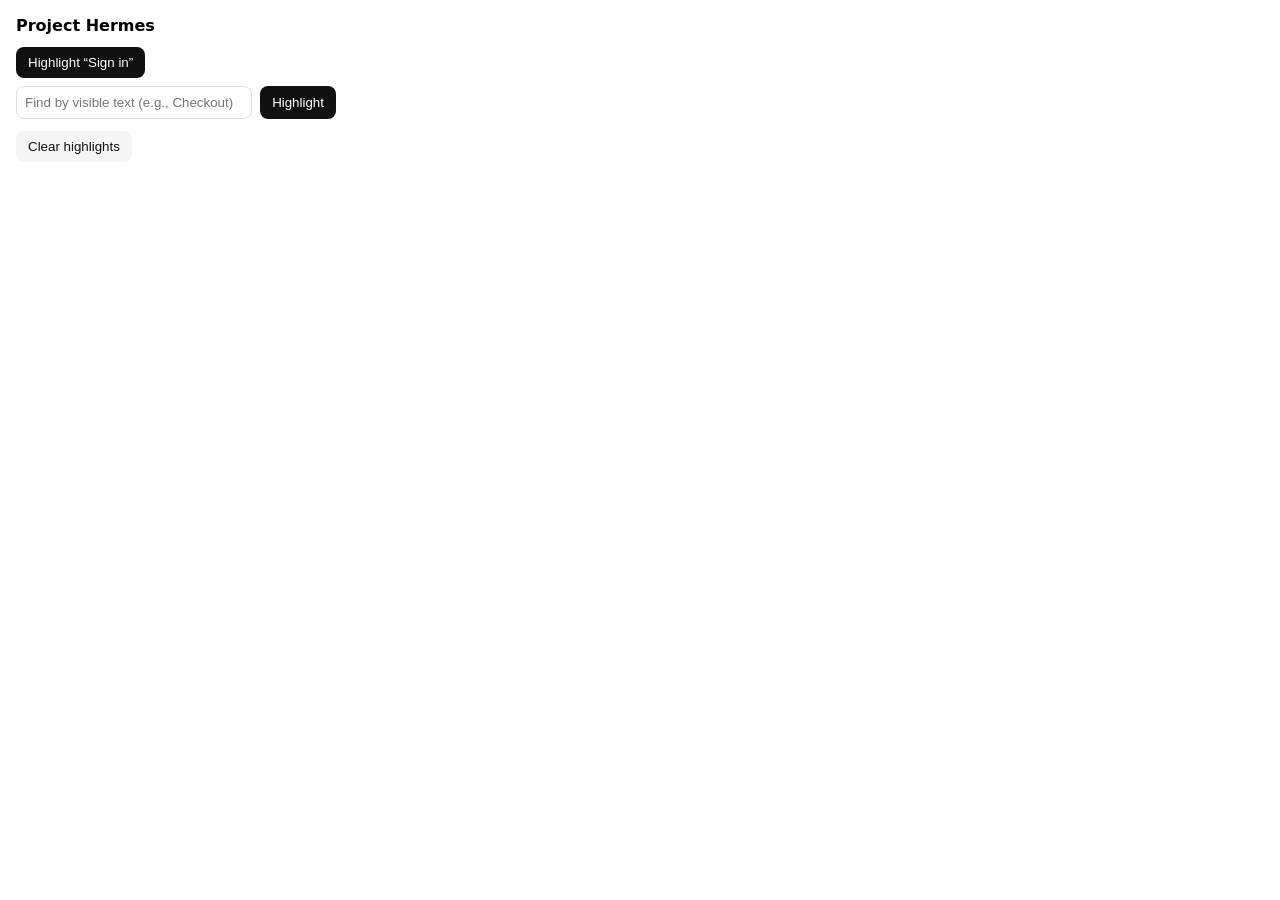
==== src/popup/popup.html @ 536b597a "Initial commit" ====
<!doctype html>
<html>
  <head>
    <meta charset="utf-8" />
    <meta name="viewport" content="width=device-width, initial-scale=1" />
    <link rel="stylesheet" href="popup.css" />
    <title>Project Hermes</title>
  </head>
  <body>
    <main>
      <h1>Project Hermes</h1>
      <button id="btn-signin">Highlight “Sign in”</button>
      <div class="row">
        <input id="by-text" placeholder="Find by visible text (e.g., Checkout)" />
        <button id="btn-by-text">Highlight</button>
      </div>
      <button id="btn-clear" class="ghost">Clear highlights</button>
    </main>
    <script type="module" src="popup.js"></script>
  </body>
</html>
---- src/popup/popup.css ----
:root { font-family: system-ui, -apple-system, Segoe UI, Roboto, sans-serif; }
body { margin: 0; }
main { width: 320px; padding: 16px; }
h1 { font-size: 16px; margin: 0 0 12px; }
.row { display: flex; gap: 8px; margin: 8px 0 12px; }
input { flex: 1; padding: 8px; border: 1px solid #ddd; border-radius: 8px; }
button { padding: 8px 12px; border: 0; border-radius: 8px; background: #111; color: #fff; cursor: pointer; }
button.ghost { background: #f5f5f5; color: #111; }
button:hover { filter: brightness(1.1); }
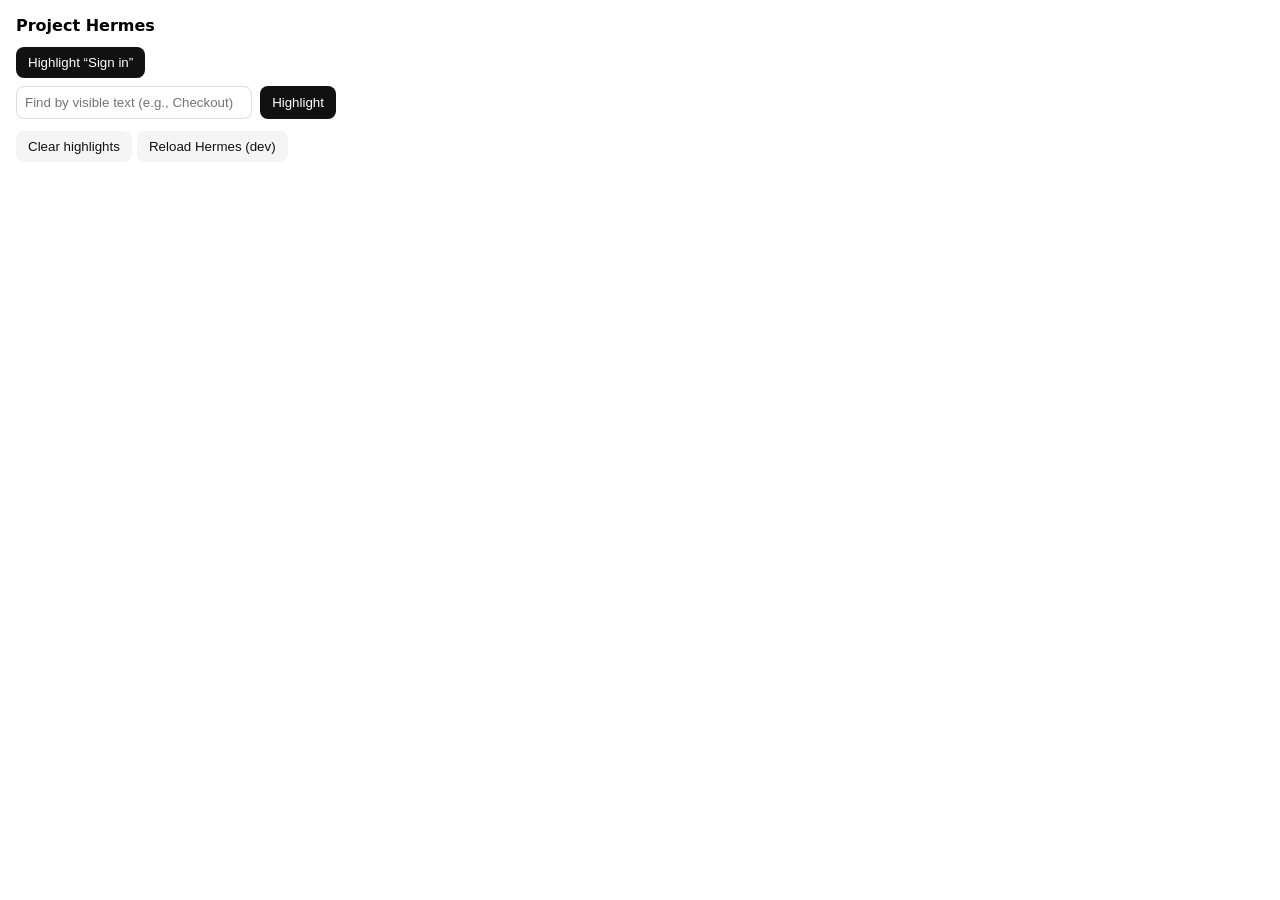
==== commit 42f0d077: "feat (popup.html): added refresh button for testing" ====
--- a/src/popup/popup.html
+++ b/src/popup/popup.html
@@ -15,6 +15,12 @@
         <button id="btn-by-text">Highlight</button>
       </div>
       <button id="btn-clear" class="ghost">Clear highlights</button>
+      <button id="reload-ext" class="ghost">Reload Hermes (dev)</button>
+      <script>
+      document.getElementById('reload-ext')?.addEventListener('click', () => {
+        chrome.runtime.reload();
+      });
+      </script>
     </main>
     <script type="module" src="popup.js"></script>
   </body>
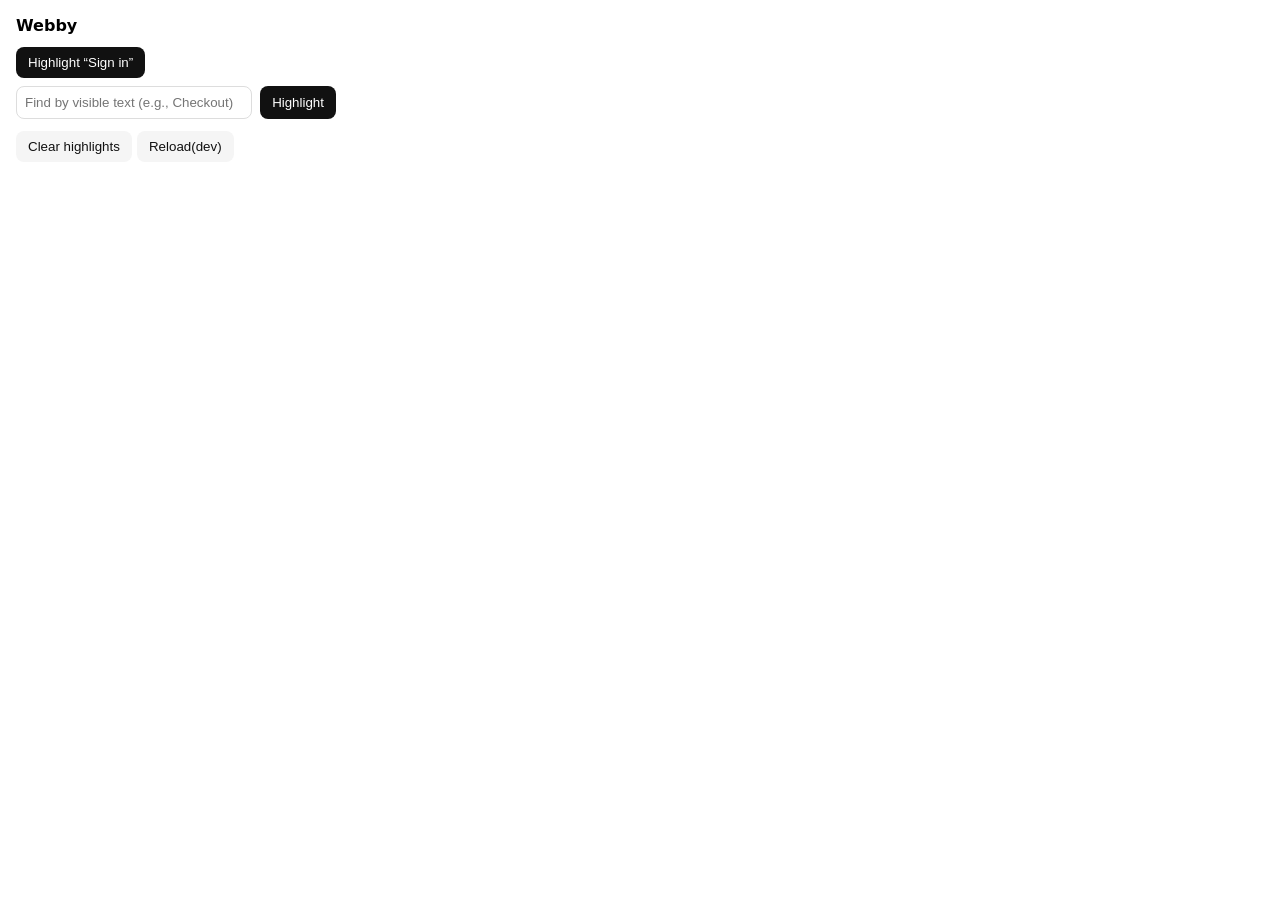
==== commit 4ab72a7c: "renamed project" ====
--- a/src/popup/popup.html
+++ b/src/popup/popup.html
@@ -8,14 +8,14 @@
   </head>
   <body>
     <main>
-      <h1>Project Hermes</h1>
+      <h1>Webby</h1>
       <button id="btn-signin">Highlight “Sign in”</button>
       <div class="row">
         <input id="by-text" placeholder="Find by visible text (e.g., Checkout)" />
         <button id="btn-by-text">Highlight</button>
       </div>
       <button id="btn-clear" class="ghost">Clear highlights</button>
-      <button id="reload-ext" class="ghost">Reload Hermes (dev)</button>
+      <button id="reload-ext" class="ghost">Reload(dev)</button>
       <script>
       document.getElementById('reload-ext')?.addEventListener('click', () => {
         chrome.runtime.reload();
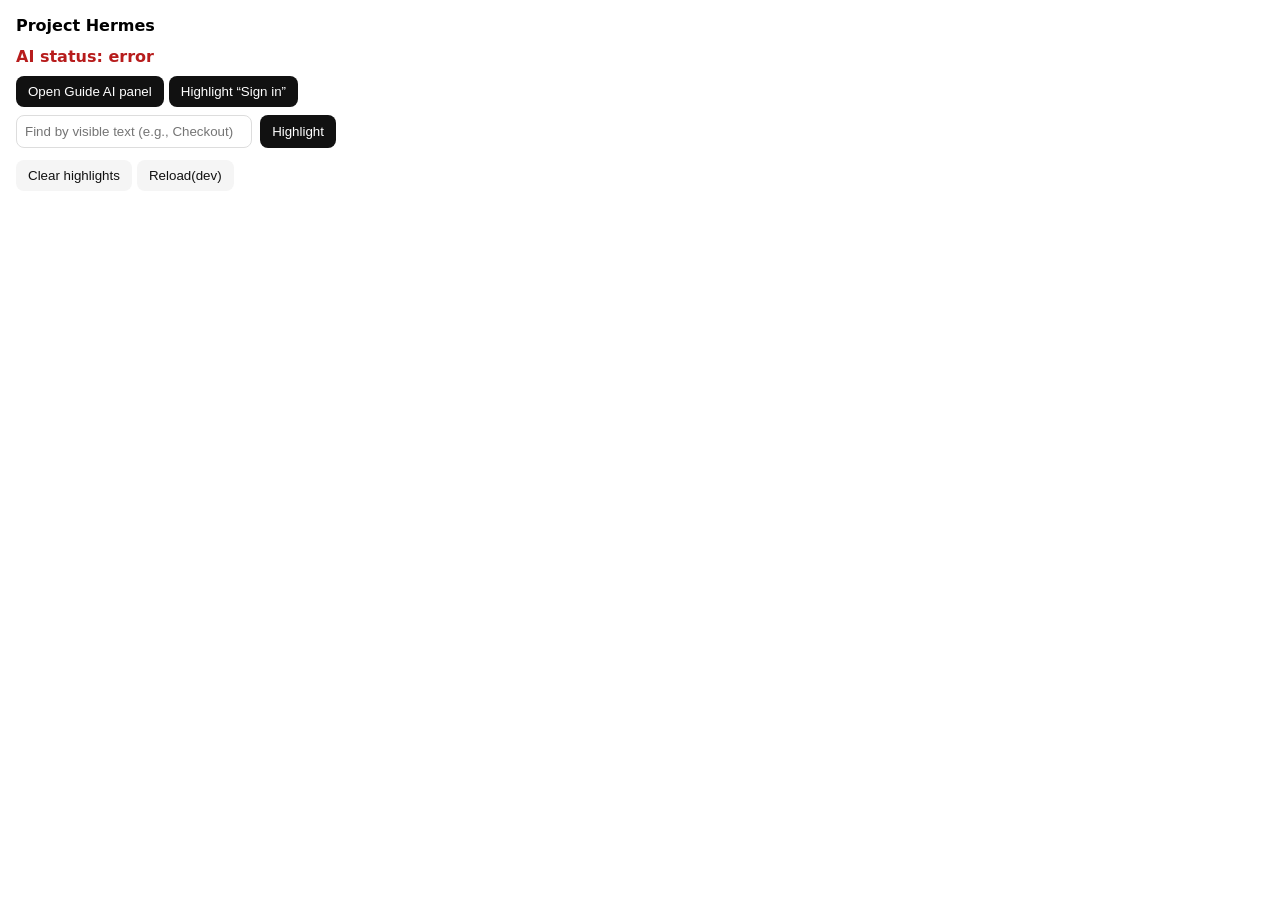
==== commit 85430bdb: "docs(readme): rewrite for Hermes MV3 with install, features, demo - Replace brief quick start with c" ====
--- a/src/popup/popup.html
+++ b/src/popup/popup.html
@@ -8,7 +8,11 @@
   </head>
   <body>
     <main>
-      <h1>Webby</h1>
+      <h1>Project Hermes</h1>
+      <div class="row" style="margin: 6px 0 10px 0;">
+        <span id="ai-ready" style="font-weight:700;">AI status: checking…</span>
+      </div>
+      <button id="btn-open-panel" title="Open on-page assistant">Open Guide AI panel</button>
       <button id="btn-signin">Highlight “Sign in”</button>
       <div class="row">
         <input id="by-text" placeholder="Find by visible text (e.g., Checkout)" />
@@ -24,4 +28,4 @@
     </main>
     <script type="module" src="popup.js"></script>
   </body>
-</html>+</html>
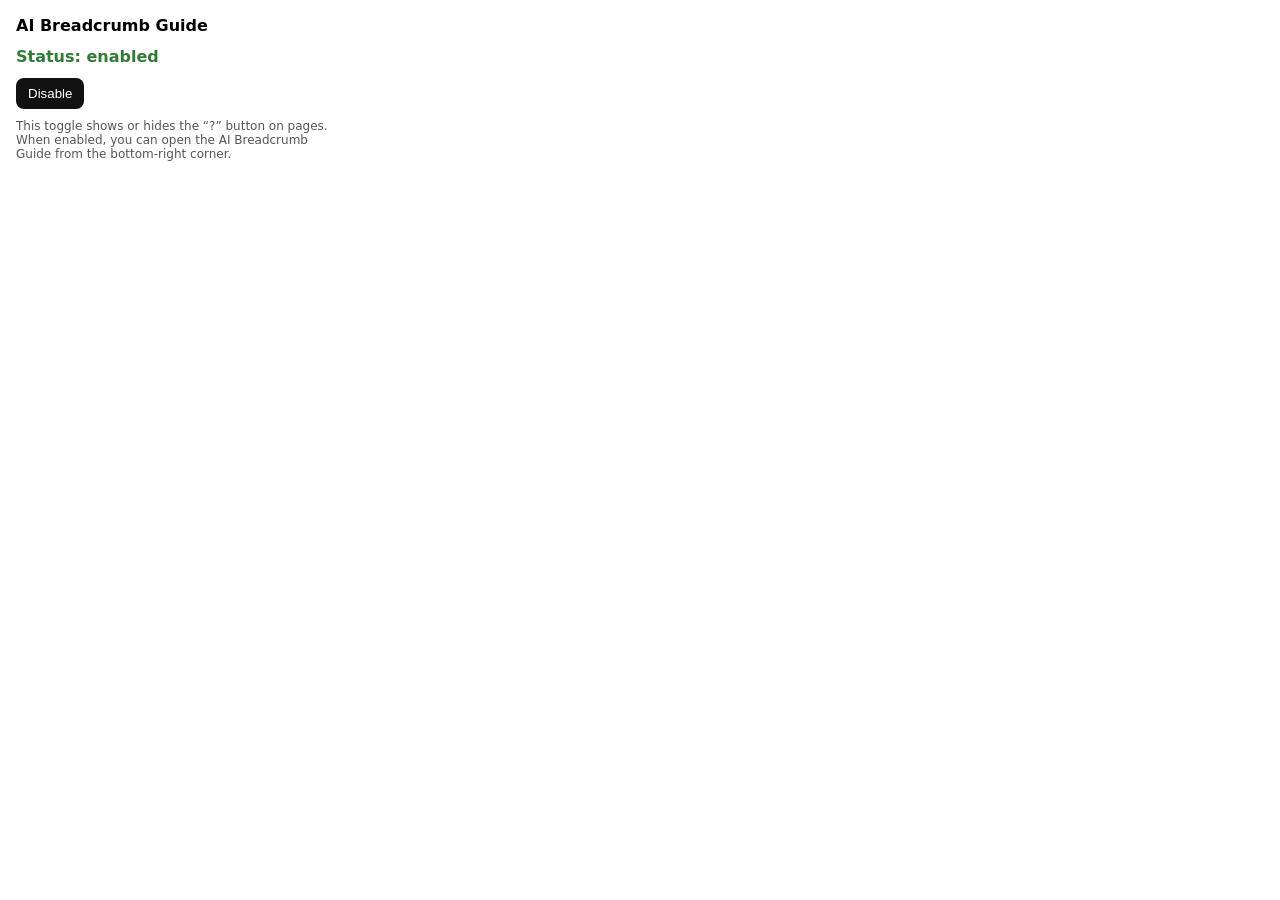
==== commit 806553e4: "feat(content): rename to "AI Breadcrumb Guide" + live FAB toggle" ====
--- a/src/popup/popup.html
+++ b/src/popup/popup.html
@@ -4,27 +4,16 @@
     <meta charset="utf-8" />
     <meta name="viewport" content="width=device-width, initial-scale=1" />
     <link rel="stylesheet" href="popup.css" />
-    <title>Project Hermes</title>
+    <title>AI Breadcrumb Guide</title>
   </head>
   <body>
     <main>
-      <h1>Project Hermes</h1>
-      <div class="row" style="margin: 6px 0 10px 0;">
-        <span id="ai-ready" style="font-weight:700;">AI status: checking…</span>
-      </div>
-      <button id="btn-open-panel" title="Open on-page assistant">Open Guide AI panel</button>
-      <button id="btn-signin">Highlight “Sign in”</button>
-      <div class="row">
-        <input id="by-text" placeholder="Find by visible text (e.g., Checkout)" />
-        <button id="btn-by-text">Highlight</button>
-      </div>
-      <button id="btn-clear" class="ghost">Clear highlights</button>
-      <button id="reload-ext" class="ghost">Reload(dev)</button>
-      <script>
-      document.getElementById('reload-ext')?.addEventListener('click', () => {
-        chrome.runtime.reload();
-      });
-      </script>
+      <h1>AI Breadcrumb Guide</h1>
+      <p id="status" style="margin: 6px 0 12px 0; font-weight:700;">Status: checking…</p>
+      <button id="toggle">Enable</button>
+      <p style="font-size:12px; color:#555; margin-top:10px;">
+        This toggle shows or hides the “?” button on pages. When enabled, you can open the AI Breadcrumb Guide from the bottom-right corner.
+      </p>
     </main>
     <script type="module" src="popup.js"></script>
   </body>
